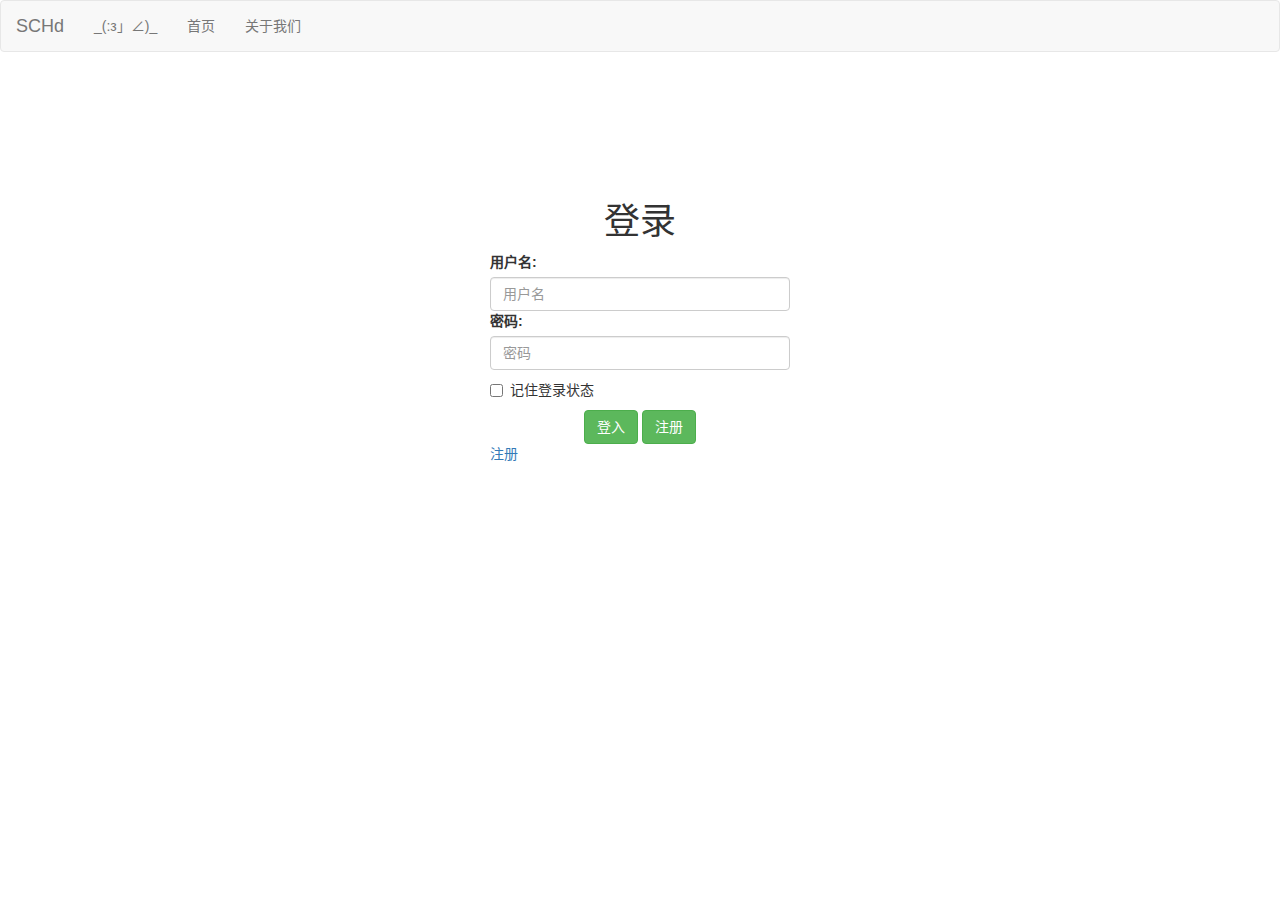
==== src/main/webapp/pages/login.html @ 95b181d9 "登录页面初次编写" ====
<!DOCTYPE html>
<html lang="zh-CN">
<head>
    <meta charset="utf-8"/>
    <meta http-equiv="X-UA-Compatible" content="IE=edge"/>
    <meta name="viewport" content="width=device-width, initial-scale=1"/>
    <title>Wellcome to SCHd</title>


    <!-- 导入CSS的全局样式 -->

    <link href="../css/bootstrap.css" rel="stylesheet">
    <link rel="stylesheet" href="../css/register.css" />
    <script src="../js/jQuery.js"></script>


    <script src="../js/bootstrap.js"></script>


    <script src="../js/jquery.validate.min.js"></script>
    <script src="../js/messages_zh.min.js"></script>
    <script src="../js/layer/layer.js"></script>
</head>

<body>

<div class="navbar navbar-default">
    <div class="navbar-brand">SCHd</div>
    <p class="navbar-text">_(:з」∠)_</p>
    <ul class="nav navbar-nav">
        <li><a href="">首页</a></li>
        <li><a href="">关于我们</a></li>
    </ul>
</div>


<div class="container" style="width: 330px; margin-top: 130px">
    <h1 style="text-align: center;">登录</h1>
    <form id="loginForm" action="" method="post">
        <div id="message"></div>
        <label for="id">用户名:</label>
        <div id="id">
            <input id="username" maxlength="18" class="form-control border" name="username"
                   value="" placeholder="用户名" type="text" data-required
                   data-conditional="username" data-description="username"
                   data-describedby="message">
        </div>
        <label for="id_password">密码:</label>
        <div id="id_password">
            <input id="password" class="form-control border" maxlength="18"
                   name="password" placeholder="密码" type="password" data-required>
        </div>
        <div class="checkbox">
            <label>
                <input type="checkbox" name="rememberMe" value="1"> 记住登录状态
            </label>
        </div>
        <div style="text-align: center;">
            <input type="submit" class="btn btn-success border" value="登入">
            <input type="button" class="btn btn-success border" value="注册">
        </div>
        <div class="forgot">
            <a href="/pages/register.html">
                注册
            </a>
        </div>
        <br/>
        <!--&lt;!&ndash; BootStrap 出错显示的信息框 &ndash;&gt;-->
        <!--<div class="alert alert-warning alert-dismissible" role="alert">-->
        <!--<button type="button" class="close" data-dismiss="alert">-->
        <!--<span>&times;</span>-->
        <!--</button>-->
        <!--<strong id="errorMsg">登录校验信息回显框</strong>-->
        <!--</div>-->
    </form>
</div>
<script type="text/javascript">
    $(function() {              // 在键盘按下并释放及提交后验证提交表单
        $("form").validate({
            debug:false,         //只验证，不提交
            rules : {
                username : {
                    required : true,
                    minlength : 3
                },
                password : {
                    required : true,
                    minlength : 5
                },
            },
            messages : {
                username : {
                    required : "请输入用户名",
                    minlength : "用户名长度不能小于3"
                },
                password : {
                    required : "请输入登录密码",
                    minlength : "密码长度不能小于 5"
                },
            },errorPlacement: function(error, element) {        //element是jquery对象
                element.popover('destroy');                     //清除上次的弹窗
                element.popover({
                    content:error[0].innerHTML                  //弹窗显示错误信息
                });
                element.click();                                //点击后检查
                element.closest('div').removeClass('has-success').addClass('has-error');//改变输入框的颜色
            },success:function(a, b) {
                $(b).parent().removeClass('has-error').addClass('has-success');
                $(b).popover('destroy');
            },submitHandler:function(form){                     //验证通过执行这里
                var la = layer.msg('正在处理...', {
                    icon: 20
                    ,shade: 0.5,
                    time:0,
                });

                $.ajax({
                    type:"post",
                    url:"",
                    data:$("#loginForm").serialize(),
                    success:function(data){}
                });
            }
        });
    });
</script>
</body>
</html>
---- src/main/webapp/css/register.css ----
#register{
	max-width: 400px;
	margin: 40px auto;
}
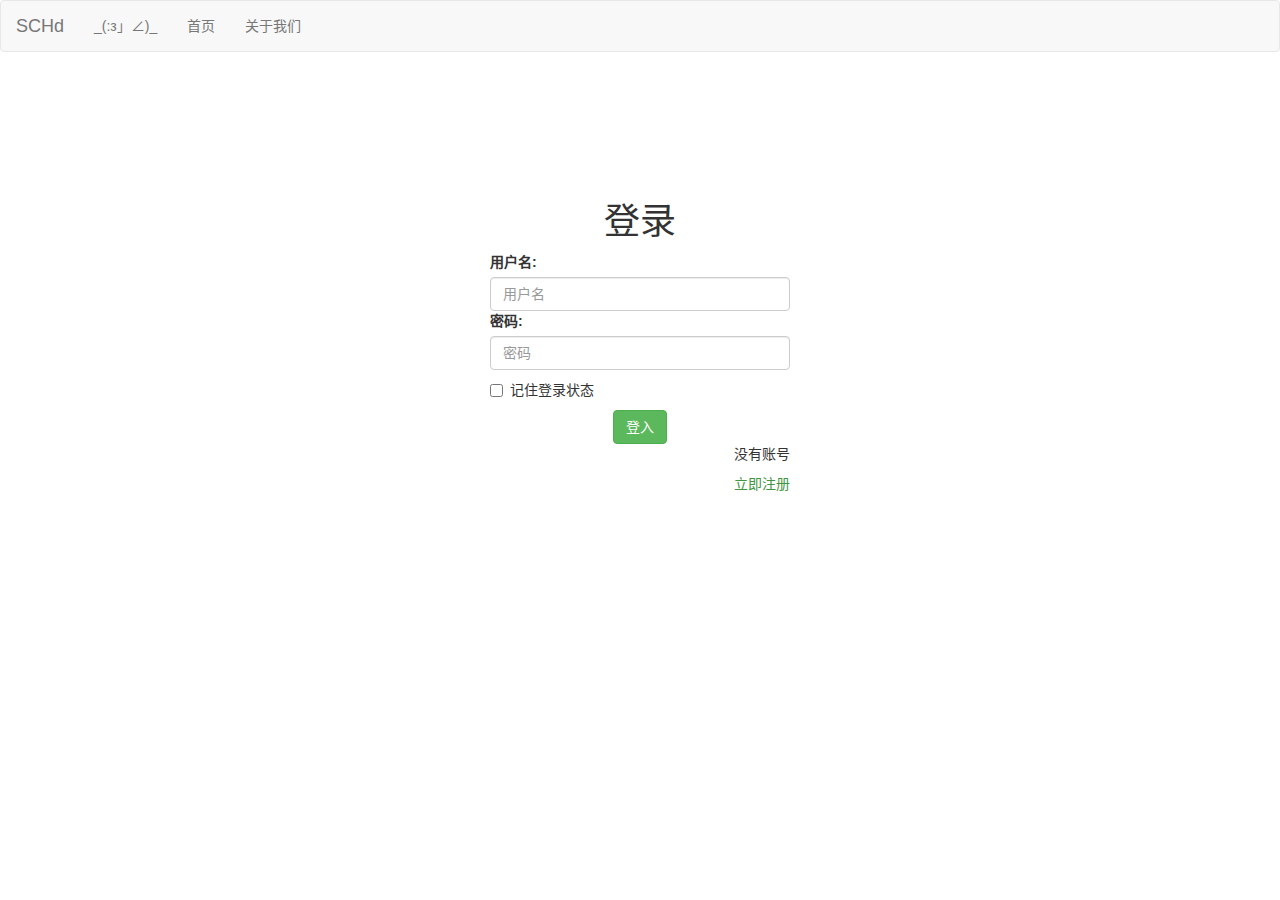
==== commit f5e18448: "增加了登录的后台基础代码，需要进行详细修改" ====
--- a/src/main/webapp/pages/login.html
+++ b/src/main/webapp/pages/login.html
@@ -57,11 +57,12 @@
         </div>
         <div style="text-align: center;">
             <input type="submit" class="btn btn-success border" value="登入">
-            <input type="button" class="btn btn-success border" value="注册">
+            <!--<input type="button" class="btn btn-success border" value="注册">-->
         </div>
-        <div class="forgot">
-            <a href="/pages/register.html">
-                注册
+        <div class="forgot" align="right">
+            <p>没有账号</p>
+            <a href="/pages/register.html" style="color: #419641">
+                立即注册
             </a>
         </div>
         <br/>
@@ -108,17 +109,23 @@
                 $(b).parent().removeClass('has-error').addClass('has-success');
                 $(b).popover('destroy');
             },submitHandler:function(form){                     //验证通过执行这里
-                var la = layer.msg('正在处理...', {
-                    icon: 20
-                    ,shade: 0.5,
-                    time:0,
-                });
+                // var la = layer.msg('正在处理...', {
+                //     icon: 20
+                //     ,shade: 0.5,
+                //     time:0,
+                // });
 
                 $.ajax({
                     type:"post",
-                    url:"",
+                    url:"../user/login",
                     data:$("#loginForm").serialize(),
-                    success:function(data){}
+                    success:function(data){
+                        if(data.code==100){
+                            layer.msg(data.msg, {icon: 6});
+                        }if(data.code==400){
+                            layer.msg(data.msg);
+                        }
+                    }
                 });
             }
         });
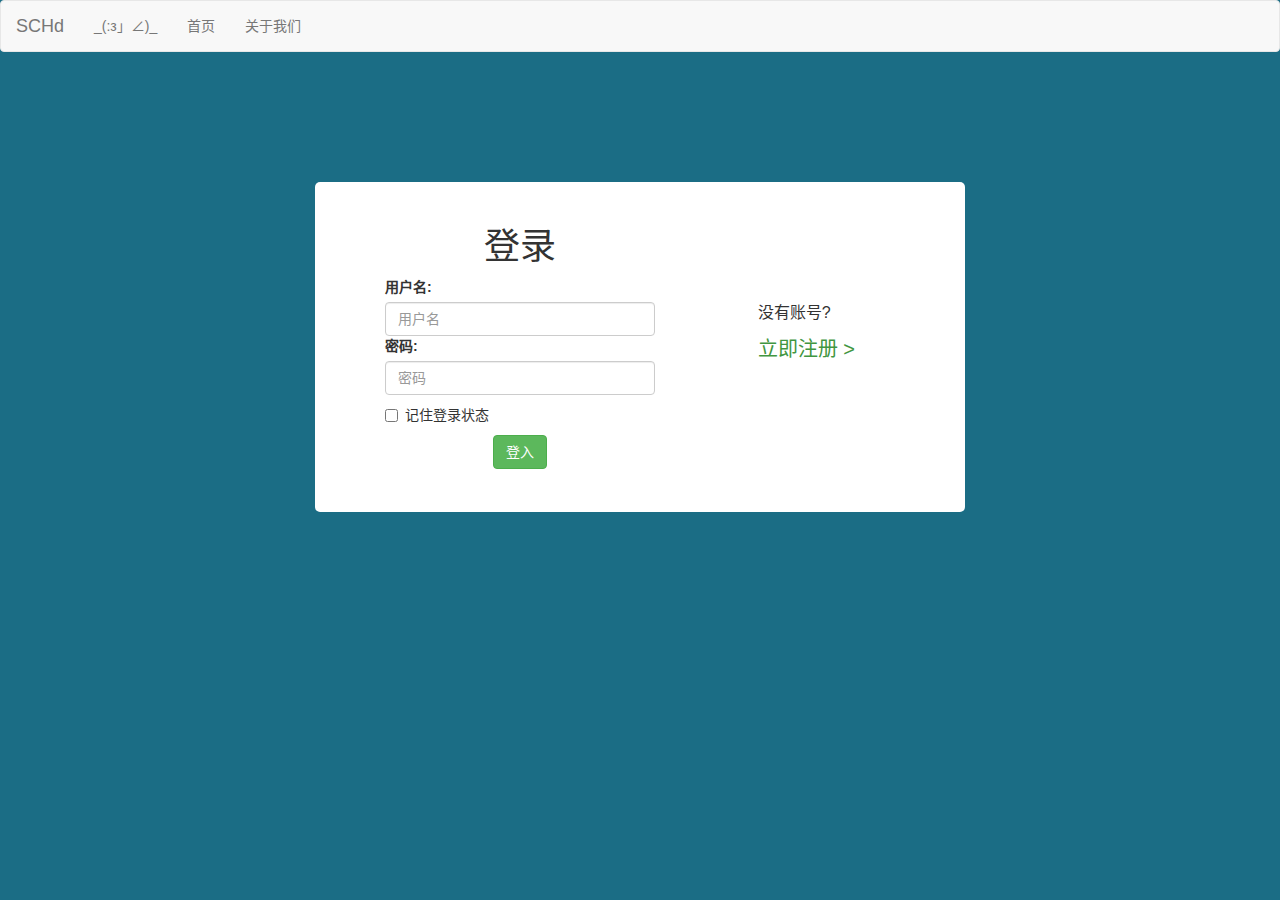
==== commit 2e4728a8: "前端登录和注册页面，进行了较大的布局调整，等待继续优化" ====
--- a/src/main/webapp/pages/login.html
+++ b/src/main/webapp/pages/login.html
@@ -1,114 +1,113 @@
 <!DOCTYPE html>
 <html lang="zh-CN">
 <head>
-    <meta charset="utf-8"/>
-    <meta http-equiv="X-UA-Compatible" content="IE=edge"/>
-    <meta name="viewport" content="width=device-width, initial-scale=1"/>
-    <title>Wellcome to SCHd</title>
+  <meta charset="utf-8"/>
+  <meta http-equiv="X-UA-Compatible" content="IE=edge"/>
+  <meta name="viewport" content="width=device-width, initial-scale=1"/>
+  <title>Wellcome to SCHd</title>
 
 
-    <!-- 导入CSS的全局样式 -->
-
-    <link href="../css/bootstrap.css" rel="stylesheet">
-    <link rel="stylesheet" href="../css/register.css" />
-    <script src="../js/jQuery.js"></script>
+  <!-- 导入CSS的全局样式 -->
+  <link href="../css/bootstrap.css" rel="stylesheet">
+  <link rel="stylesheet" href="../css/register.css"/>
+  <link rel="stylesheet" href="../css/userLogin.css"/>
 
 
-    <script src="../js/bootstrap.js"></script>
-
-
-    <script src="../js/jquery.validate.min.js"></script>
-    <script src="../js/messages_zh.min.js"></script>
-    <script src="../js/layer/layer.js"></script>
+  <script src="../js/jQuery.js"></script>
+  <script src="../js/bootstrap.js"></script>
+  <script src="../js/jquery.validate.min.js"></script>
+  <script src="../js/messages_zh.min.js"></script>
+  <script src="../js/layer/layer.js"></script>
 </head>
 
 <body>
 
 <div class="navbar navbar-default">
-    <div class="navbar-brand">SCHd</div>
-    <p class="navbar-text">_(:з」∠)_</p>
-    <ul class="nav navbar-nav">
-        <li><a href="">首页</a></li>
-        <li><a href="">关于我们</a></li>
-    </ul>
+  <div class="navbar-brand">SCHd</div>
+  <p class="navbar-text">_(:з」∠)_</p>
+  <ul class="nav navbar-nav">
+    <li><a href="">首页</a></li>
+    <li><a href="">关于我们</a></li>
+  </ul>
+</div>
+
+<div class="lg_layout">
+
+  <div class="lg_left">
+    <div style="width: 270px;">
+      <h1 style="text-align: center;">登录</h1>
+      <form id="loginForm" action="" method="post">
+        <div id="message"></div>
+        <label for="id">用户名:</label>
+        <div id="id">
+          <input id="username" maxlength="18" class="form-control border" name="username"
+                 value="" placeholder="用户名" type="text" data-required
+                 data-conditional="username" data-description="username"
+                 data-describedby="message">
+        </div>
+        <label for="id_password">密码:</label>
+        <div id="id_password">
+          <input id="password" class="form-control border" maxlength="18"
+                 name="password" placeholder="密码" type="password" data-required>
+        </div>
+        <div class="checkbox">
+          <label>
+            <input type="checkbox" name="rememberMe" value="1"> 记住登录状态
+          </label>
+        </div>
+        <div style="text-align: center;">
+          <input type="submit" class="btn btn-success border" value="登入">
+          <!--<input type="button" class="btn btn-success border" value="注册">-->
+        </div>
+
+      </form>
+    </div>
+  </div>
+
+  <div class="lg_right">
+    <p>没有账号?</p>
+    <a href="/pages/register.html" style="color: #419641">
+      立即注册 >
+    </a>
+  </div>
+
 </div>
 
 
-<div class="container" style="width: 330px; margin-top: 130px">
-    <h1 style="text-align: center;">登录</h1>
-    <form id="loginForm" action="" method="post">
-        <div id="message"></div>
-        <label for="id">用户名:</label>
-        <div id="id">
-            <input id="username" maxlength="18" class="form-control border" name="username"
-                   value="" placeholder="用户名" type="text" data-required
-                   data-conditional="username" data-description="username"
-                   data-describedby="message">
-        </div>
-        <label for="id_password">密码:</label>
-        <div id="id_password">
-            <input id="password" class="form-control border" maxlength="18"
-                   name="password" placeholder="密码" type="password" data-required>
-        </div>
-        <div class="checkbox">
-            <label>
-                <input type="checkbox" name="rememberMe" value="1"> 记住登录状态
-            </label>
-        </div>
-        <div style="text-align: center;">
-            <input type="submit" class="btn btn-success border" value="登入">
-            <!--<input type="button" class="btn btn-success border" value="注册">-->
-        </div>
-        <div class="forgot" align="right">
-            <p>没有账号</p>
-            <a href="/pages/register.html" style="color: #419641">
-                立即注册
-            </a>
-        </div>
-        <br/>
-        <!--&lt;!&ndash; BootStrap 出错显示的信息框 &ndash;&gt;-->
-        <!--<div class="alert alert-warning alert-dismissible" role="alert">-->
-        <!--<button type="button" class="close" data-dismiss="alert">-->
-        <!--<span>&times;</span>-->
-        <!--</button>-->
-        <!--<strong id="errorMsg">登录校验信息回显框</strong>-->
-        <!--</div>-->
-    </form>
-</div>
 <script type="text/javascript">
-    $(function() {              // 在键盘按下并释放及提交后验证提交表单
+    $(function () {              // 在键盘按下并释放及提交后验证提交表单
         $("form").validate({
-            debug:false,         //只验证，不提交
-            rules : {
-                username : {
-                    required : true,
-                    minlength : 3
+            debug: false,         //只验证，不提交
+            rules: {
+                username: {
+                    required: true,
+                    minlength: 3
                 },
-                password : {
-                    required : true,
-                    minlength : 5
+                password: {
+                    required: true,
+                    minlength: 5
                 },
             },
-            messages : {
-                username : {
-                    required : "请输入用户名",
-                    minlength : "用户名长度不能小于3"
+            messages: {
+                username: {
+                    required: "请输入用户名",
+                    minlength: "用户名长度不能小于3"
                 },
-                password : {
-                    required : "请输入登录密码",
-                    minlength : "密码长度不能小于 5"
+                password: {
+                    required: "请输入登录密码",
+                    minlength: "密码长度不能小于 5"
                 },
-            },errorPlacement: function(error, element) {        //element是jquery对象
+            }, errorPlacement: function (error, element) {        //element是jquery对象
                 element.popover('destroy');                     //清除上次的弹窗
                 element.popover({
-                    content:error[0].innerHTML                  //弹窗显示错误信息
+                    content: error[0].innerHTML                  //弹窗显示错误信息
                 });
                 element.click();                                //点击后检查
                 element.closest('div').removeClass('has-success').addClass('has-error');//改变输入框的颜色
-            },success:function(a, b) {
+            }, success: function (a, b) {
                 $(b).parent().removeClass('has-error').addClass('has-success');
                 $(b).popover('destroy');
-            },submitHandler:function(form){                     //验证通过执行这里
+            }, submitHandler: function (form) {                     //验证通过执行这里
                 // var la = layer.msg('正在处理...', {
                 //     icon: 20
                 //     ,shade: 0.5,
@@ -116,13 +115,14 @@
                 // });
 
                 $.ajax({
-                    type:"post",
-                    url:"../user/login",
-                    data:$("#loginForm").serialize(),
-                    success:function(data){
-                        if(data.code==100){
+                    type: "post",
+                    url: "../user/login",
+                    data: $("#loginForm").serialize(),
+                    success: function (data) {
+                        if (data.code == 100) {
                             layer.msg(data.msg, {icon: 6});
-                        }if(data.code==400){
+                        }
+                        if (data.code == 400) {
                             layer.msg(data.msg);
                         }
                     }
--- a/src/main/webapp/css/userLogin.css
+++ b/src/main/webapp/css/userLogin.css
@@ -0,0 +1,35 @@
+body{
+    background-color: #1b6d85;
+}
+
+.lg_layout{
+    width: 650px;
+    height: 330px;
+    /*border: 4px solid #761c19;*/
+    background-color: white;
+
+    margin:auto;
+    margin-top: 130px;
+
+    border-radius: 5px;
+}
+
+.lg_left{
+    float: left;
+    margin-left: 70px;
+    margin-top: 25px;
+}
+
+.lg_right{
+    float: right;
+    margin-top: 120px;
+    margin-right: 110px;
+}
+
+.lg_right > p:first-child{
+    font-size: 16px;
+}
+
+.lg_right > a:last-child{
+    font-size: 20px;
+}
